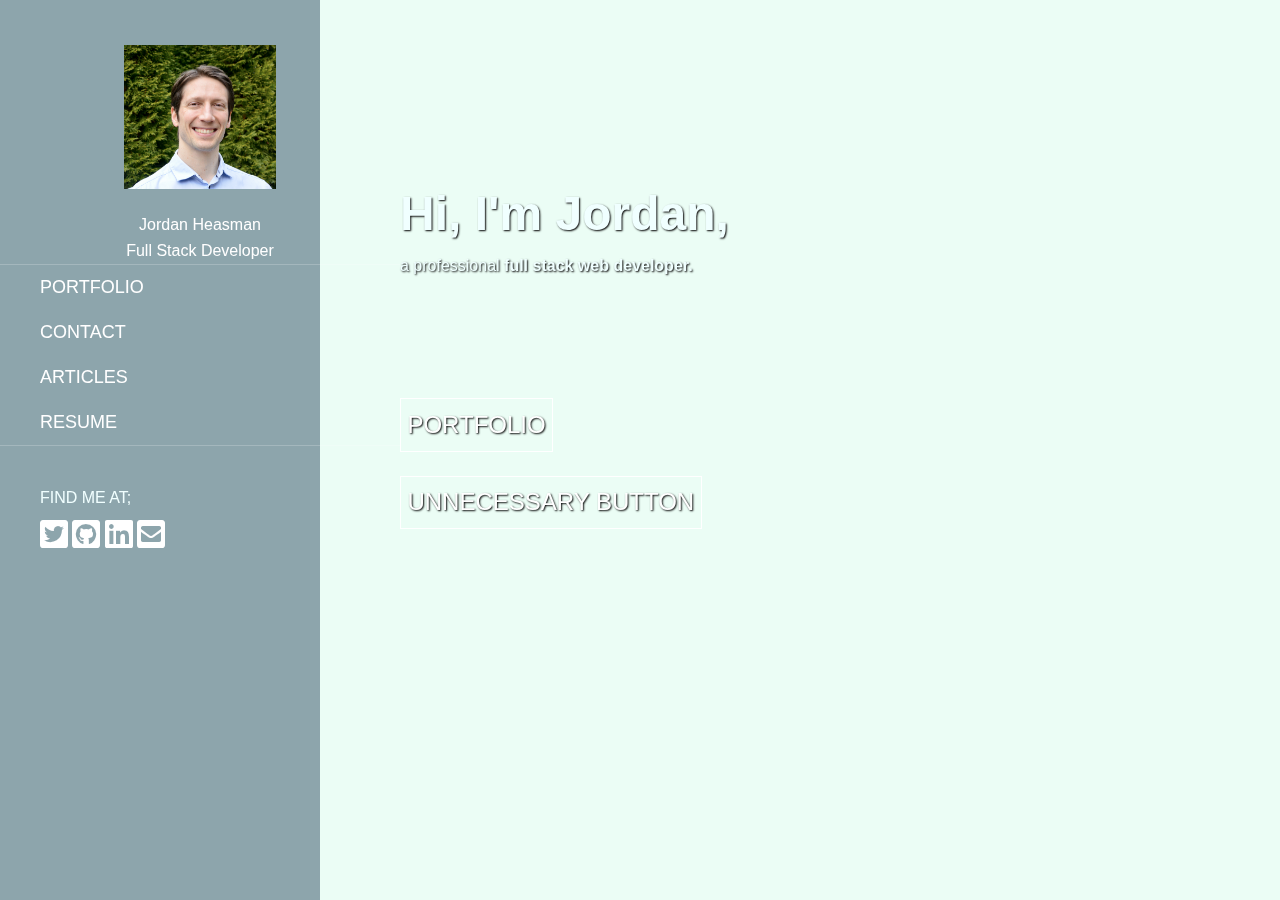
==== index.html @ 067d9db5 "added fixed navigation bar on sml screen landing page. now requires global transition animation." ====
<!doctype html>
<html lang="en">

<head>
  <!-- Required meta tags -->
  <meta charset="utf-8">
  <meta name="viewport" content="width=device-width, initial-scale=1, shrink-to-fit=no">
  <link rel="icon" type="image/x-icon" href="./resources/images/favicon.png">
  
  <!-- Below imports the font awesome icons -->
  <link href="https://cdnjs.cloudflare.com/ajax/libs/font-awesome/5.15.1/css/all.min.css" rel="stylesheet">

  <!-- reset CSS -->
  <link rel="stylesheet" href="./resources/reset.css" type="text/css">

  <!-- Bootstrap CSS -->
  <link rel="stylesheet" href="https://cdn.jsdelivr.net/npm/bootstrap@4.5.3/dist/css/bootstrap.min.css"
    integrity="sha384-TX8t27EcRE3e/ihU7zmQxVncDAy5uIKz4rEkgIXeMed4M0jlfIDPvg6uqKI2xXr2" crossorigin="anonymous">

  <!-- personal stylesheet -->
  <link rel="stylesheet" href="./resources/style.css">
  
  <title>JCON3DEV Portfolio</title>
</head>

<body class="parent-home">
  <div class="continer-lg wrapper">
    <!-- <div class="underlay">
      <img class="img-fluid" src="https://images.unsplash.com/photo-1545469044-68715f789051?ixlib=rb-1.2.1&ixid=eyJhcHBfaWQiOjEyMDd9&auto=format&fit=crop&w=1950&q=80" alt="Vancouver skyline">
    </div> -->
    <!-- <header>
      <h1>Portfolio of recent works</h1>
    </header> -->
    <aside class="site-sidebar">
      <div class="site-sidebar-inner h-card">
        <div class="person">
          <a href="index.html" >
            <div class="person-avatar person-photo">
              <img class="avatar rounded-circle" src="resources/images/headshot.png" alt="Jordan Heasman">
            </div>
            <div class="person-content">
              <h1>Jordan Heasman</h1>
              <h2>Full Stack Developer</h2>
            </div>
          </a>

        </div>
        
        <nav class="block main-navigation">
        
          <div class="main-navigation-extended">
            <div class="nav-extend-bar">
              <div class="social-icons">
                <span><a href="https://twitter.com/jordan_heasman?p=s"><i class="fab fa-twitter-square button-icon"
                      style="font-size:2rem;"></i></a></span>
                <span><a href="https://github.com/jcon3dev"><i class="fab fa-github-square button-icon"></i></a></span>
                <span><a href="https://www.linkedin.com/in/jordan-heasman-5b17911b2/"><i
                      class="fab fa-linkedin button-icon"></i></a></span>
                <span><a href="mailto:jconheasman@gmail.com"><i class="fas fa-envelope-square button-icon"></i></a></span>
                <span><i class="fas fa-atom button-icon"></i></span>
              </div>
              <a href="#" class="hamburger">
                <span><i class="fas fa-bars"></i></span>
              </a>
            </div>
        
            <div class="dropdown-nav">
              <ul>
                <li><a href="portfolio.html">Portfolio</a></li>
                <li><a href="contact.html">Contact</a></li>
                <li><a href="https://medium.com/@jconheasman" target="_blank">Articles</a></li>
                <li><a href="https://resume.creddle.io/resume/dv7575bvyb8" target="_blank">Resume</a></li>
              </ul>
            </div>
          </div> <!-- End of main-navigation-extended -->
        </nav>

        <div class="block block-social">
          <div class="block-title">Find me at;</div>
          <span><a href="https://twitter.com/jordan_heasman?p=s"><i class="fab fa-twitter-square button-icon" style="font-size:2rem;"></i></a></span>
          <span><a href="https://github.com/jcon3dev"><i class="fab fa-github-square button-icon"></i></a></span>
          <span><a href="https://www.linkedin.com/in/jordan-heasman-5b17911b2/"><i class="fab fa-linkedin button-icon"></i></a></span>
          <span><a href="mailto:jconheasman@gmail.com"><i class="fas fa-envelope-square button-icon"></i></a></span>          
        </div>

      </div>

    </aside>
    <div class="site-main">
      <div class="landing-main-inner">
        <div class="home-section">
          <div class="home-section-inner">
            <div class="home-heading">Hi, I'm Jordan,</div>
            <h2 class="home-subheading">a professional <strong>full stack web developer.</strong>  </h2>
            <div class="home-buttons">
              <a href="portfolio.html" class="button button-outline button-white">Portfolio</a>
              <br>
              <a href="" class="button button-outline button-white">Unnecessary button</a>
            </div>
          </div>
        </div>
      </div>
      
    </div>
  </div>

  <!-- jQuery and Bootstrap Bundle (includes Popper) -->
  <script src="https://code.jquery.com/jquery-3.5.1.slim.min.js"
    integrity="sha384-DfXdz2htPH0lsSSs5nCTpuj/zy4C+OGpamoFVy38MVBnE+IbbVYUew+OrCXaRkfj"
    crossorigin="anonymous"></script>
  <script src="https://cdn.jsdelivr.net/npm/bootstrap@4.5.3/dist/js/bootstrap.bundle.min.js"
    integrity="sha384-ho+j7jyWK8fNQe+A12Hb8AhRq26LrZ/JpcUGGOn+Y7RsweNrtN/tE3MoK7ZeZDyx"
    crossorigin="anonymous"></script>

</body>

</html>
---- resources/style.css ----
/*universal styles*/
body{
  /* need general colour */
  background-color: rgba(251, 251, 251, 0.897);
  font: 16px/1.6 Roboto,Helvetica,sans-serif;
  font-weight:300;
}

/* experimenting with colour */
a {
  text-decoration: none !important;
  color: #FFFFFF;
}

.wrapper::before {
  content: "";
  /* display: block; */
  width: 100%;
  height: 100%;
  /* experimenting here */
  background-color: #ADEFD1FF;
  /* below is orriginal choice */
  /* background-color: rgb(125, 228, 228); */
  position: absolute;
  top: 0%;
  left: 0%;
  /* opacity: 1;
  z-index: 0; */
  mix-blend-mode: color; /*difference; - another really cool effect*/
}
.wrapper > * {
  position: relative;
  z-index: 1;
  color: azure;
}
.wrapper {
  /* option to move background image fropm here to .site-sidebar */
  position: relative;
  background-image: url('https://images.unsplash.com/photo-1545469044-68715f789051?ixlib=rb-1.2.1&ixid=eyJhcHBfaWQiOjEyMDd9&auto=format&fit=crop&w=1950&q=80');
  background-size: cover;
  background-repeat: no-repeat;
  text-align: center;
  height: 100vh;
}

.home-heading{
  font-size: 3rem;
  font-weight: 600;
}

.home-subheading strong {
  font-weight: bold;
}

article {
  height: 100vh;
  /* background-image: url('https://images.unsplash.com/photo-1604644799578-2ff290e38029?ixid=MXwxMjA3fDB8MHxwaG90by1wYWdlfHx8fGVufDB8fHw%3D&ixlib=rb-1.2.1&auto=format&fit=crop&w=1950&q=80'); */
  background-color: rgb(216, 248, 248);
}

/*bootstrap styles */

/* Navbar styles */
.site-main::before{
  position: fixed;
  top:0;
  left:0;
  display: block;
  content:"";
  /* background-image: ; */
  background:url('resources/images/vancouverReflection.jpg') top center cover;
  width:25%;
}

.site-main {
  margin-left: 25%;
}

.site-main-inner{  
  /* padding: 40px 45px;
  text-align: left;
  margin: 0;
  background-color: crimson; */
  /* position: absolute;
  width: 100%; */
  /* playing */
  position: fixed;
  top: 0;
  bottom: 0;
  right: 0;
  z-index: 1;
  background-color: rgba(251, 251, 251, 0.897);
  /* opacity: 1; */
  width: 75%;
}
.landing-main-inner {
  position: fixed;
  top: 0;
  bottom: 0;
  right: 0;
  z-index: 1;
  /* beleive below not needed; */
  /* opacity: 0.5; */
  width: 75%;
}

.home-buttons {
  margin-top: 6rem;
}

.home-section .home-buttons .button-outline {
  display: inline-block;
  margin-top: 1.5rem;
  padding: .4rem .4rem;
  border: 1px solid white;
  font-size: 1.5rem;
  text-transform: uppercase;
}

.site-sidebar > * {
  /* option to place background image here instead of wrapper */
  position: fixed;
  top: 0;
  bottom: 0;
  left: 0;
  z-index: 10;
  width: 25%;
}

.site-sidebar::before {
  content: " ";
  position: fixed;
  top: 0;
  bottom: 0;
  left: 0;
  width:25%;
  opacity: 0.4;
  background-color: #00203FFF;
}

.site-sidebar-inner {
  padding: 45px 40px;
  height: 100%;
  z-index: 2;
  opacity: 1;
}

/* .site-sidebar-inner::before {
  opacity: 1;
  background-color: black;
} */

/* contact page specific stylings: */

.main-contact {
  text-align: left;
  width: 100%;
  padding: 4rem 5rem;
  color: black;
  /* same as .portfolio-section */
  /* background-color: #f4f4f4; */
}
li p{
  display: inline-block;
}
.spacer{
  width: 180px;
}
.contact-details {
  margin-top:1.5rem;
  width: 80%;
}
.contact-details a {
  /* colour can be changed */
  color: rgb(46, 46, 189);
}
li .button-icon {
  font-size: 1.5rem;
}

.home-section {
  margin-top: 7rem;
  padding: 4rem 5rem;
}
.avatar {
  max-width: 152px;
  padding-bottom: 1rem;
}

.main-navigation, .block-title {  
  text-align: left;
  text-transform: uppercase;
  line-height: 2.5em;
}
.block-title {
  padding-top: 2rem;
}

.home-section-inner {
  text-align: left;
  text-shadow: 1px 1px 2px black;
}

.block-social {
  text-align: left;
}

/* poss name change for hamburger */
.button-icon, .hamburger i {
  font-size: 2rem;
}
.page-title{
  color: red;
  line-height: 2rem;
  margin-bottom: 1rem;
}

.tab {
  display: inline-block;
  margin-left: 120px;
}

/* portfolio page styles */

/* .portfolio-section {
  max-width: 1400px;
  height: 100%;
  padding: 4rem 5rem;
  line-height: 1.5;
  color: black; */
  /* Amend below. Temporary sizing; */
  /* font-size: 20px; */
  /* below blocks out the background image dont want to keep. */
  /* same as .main-contact section */
  /* background-color: #f4f4f4; */

  /* Troubleshootijng sml screeen responsiveness */
  /* overflow: scroll; */
/* } */

.portfolio-buttons a, .timeline a {
  /* temporary adjust later */
  color: rgb(131, 144, 144);
}

.timeline {
  margin-left: -80px;
  margin-top:1rem;
}

.timeline>ul, .timeline>ul>li {
  margin: 0;
  padding: 0;
  /* double check this; */
  list-style: none;
}

.timeline_element {
  position: relative;
  overflow: hidden;
}

.timeline_element-content {
  border-top: 1px solid black;
  padding: 2rem 0;
  margin-left: 180px;
  margin-right: 0.5rem;
  overflow: hidden;
}

.timeline_element-date {
  position: absolute;
  top: 0;
  left: 0;
  bottom: 0;
  /* should this be fixed or relative? eg 10rem */
  width: 160px;
  /* below was for positioning troubleshooting */
  /* background-color: cadetblue; */
  padding: 2rem 1rem;
  text-align: right;
  font-style: italic;
  line-height: 2rem;
  border-right: 1px solid rgb(5, 5, 5);
}

.portfolio-timeline .project-text {
    width: 50%;
    float: left;
}

.portfolio-timeline .project-image {
  padding-left: 2rem;
  width: 50%;
  float: left;
  text-align: center;
  max-width: 350px;
}

.portfolio-timeline .project-image img, .portfolio-timeline .project-image video {
  width: 100%;
  max-height: 500px;
}

.page-title h2, .technologies-title {
  margin-top:.5rem;
}

/* footer styles */

/* Extra small devices (portrait phones, less than 576px)*/
/* No media query for `xs` since this is the default in Bootstrap*/

/* Small devices (landscape phones, 576px and up)*/
@media (min-width: 576px) { ... }

/* Medium devices (tablets, 768px and up)*/
@media only screen and (min-width: 768px) { ... }
  
/* Large devices (desktops, 949px and below)*/
@media only screen and (max-width: 950px) { 
  /* testing */
  .wrapper {
    display: hidden;
    height: auto;
  }
  .sml-screen-portfolio-section{
    padding: 1.5rem 1.5rem;
    margin: 0 auto;
  }

  /* testing */
  .site-sidebar > * {
    position: relative;
  }

  /* home page only styles; */
  .h-card {
    height: 100vh;
  }

  .parent-home .person {
    display: none;
  }
  .landing-main-inner {
    width: 100%;
  }
  .parent-home .main-navigation {
    position: absolute;
    margin: 0 0;
    padding: 0.5rem 2rem;
    top: 0;
    left: 0;
    right: 0;
    /* testing Change this colour; */
    background-color: black;
  }
  /* end of home specific styles */

  .site-sidebar::before {
    position: absolute;
    top: 0;
    left: 0;
    bottom: 0;
    /* testing */
    content: none;
  }
  .site-sidebar {
    display: block;
    top: auto;
    bottom: auto;
    left:auto;
    right:auto;
    position: relative;
    width: auto;
    opacity: 1;    
  }
  .site-sidebar-inner {
    padding: 0 40px;
    padding-top: 2rem; /*approx 30px*/
    /* testing */
    width: 100%;
  }
  .site-main {
    margin:0;
  }
  .contact-site-main-inner{
    position: relative;
    padding: 2rem 1.5rem;
    margin: 0 auto;
    width: 100%;
  }

  .portfolio-site-main-inner {
    position: relative;
    width: 100%;
    background-color: rgba(251, 251, 251, 0.897);
  }

  .portfolio-timeline .project-text {
    width: auto;
    float: none;
  }

  /* THis one; */
  .main-navigation {
    padding-top: 1rem;
    text-align: right;
    display: block;
    /* border-top: 1px solid white; */
    /* border-bottom: 1px solid azure; */
    border: 1px solid rgba(255,255,255,.2);
    border-width: 1px 0;
    font-size: 14px;
    /* text-transform: uppercase; */
    line-height: 50px;

    /* THIS MARGIN CAUSES WHITESPACE if .site-sidebar-inner padding top is removed. */
    margin: 1.5rem -1rem;
  } 

  .main-navigation .nav-extend-bar .social-icons {    
    float: left;
  }

  /* probable name change below */
  .hamburger {
    width: 50%;
  }
  .block-social {
    display: none;
  }
  .main-contact {
    padding: 0;
  }
  .person, .contact-details{
    width: 100%;
    /* display: none; */
  }
  .spacer{
    width: 120px;
  }
  .main-navigation .nav-extend-bar a {
    display: inline-block;
  }
}

/* Extra large devices (large desktops, 950px and up)*/
@media only screen and (min-width: 950px) {
  .nav-extend-bar {
    display: none;
  }
  .main-navigation, .nav-extend-bar {
    font-size: 18px;
    border: 1px solid rgba(255,255,255,.2);
    border-width: 1px 0;
    padding: 0 40px;
    /* display: none; */
    border-width: 1px 0;
    margin: 0 -40px;
  }
  /* below is unnecissary as it will not display above 950px screen */
  /* .social-icons, .hamburger{
    width: 50%;
    float: left;
  }
  .hamburger{
    align-items: ;
  } */

  .portfolio-section {
  max-width: 1400px;
  height: 100%;
  padding: 3.5rem 4rem;
  line-height: 1.5;
  color: black;
  /* Amend below. Temporary sizing; */
  font-size: 20px;
  /* below blocks out the background image dont want to keep. */
  /* same as .main-contact section */
  /* background-color: #f4f4f4; */

  /* Troubleshootijng sml screeen responsiveness */
  /* overflow: scroll; */
}
}
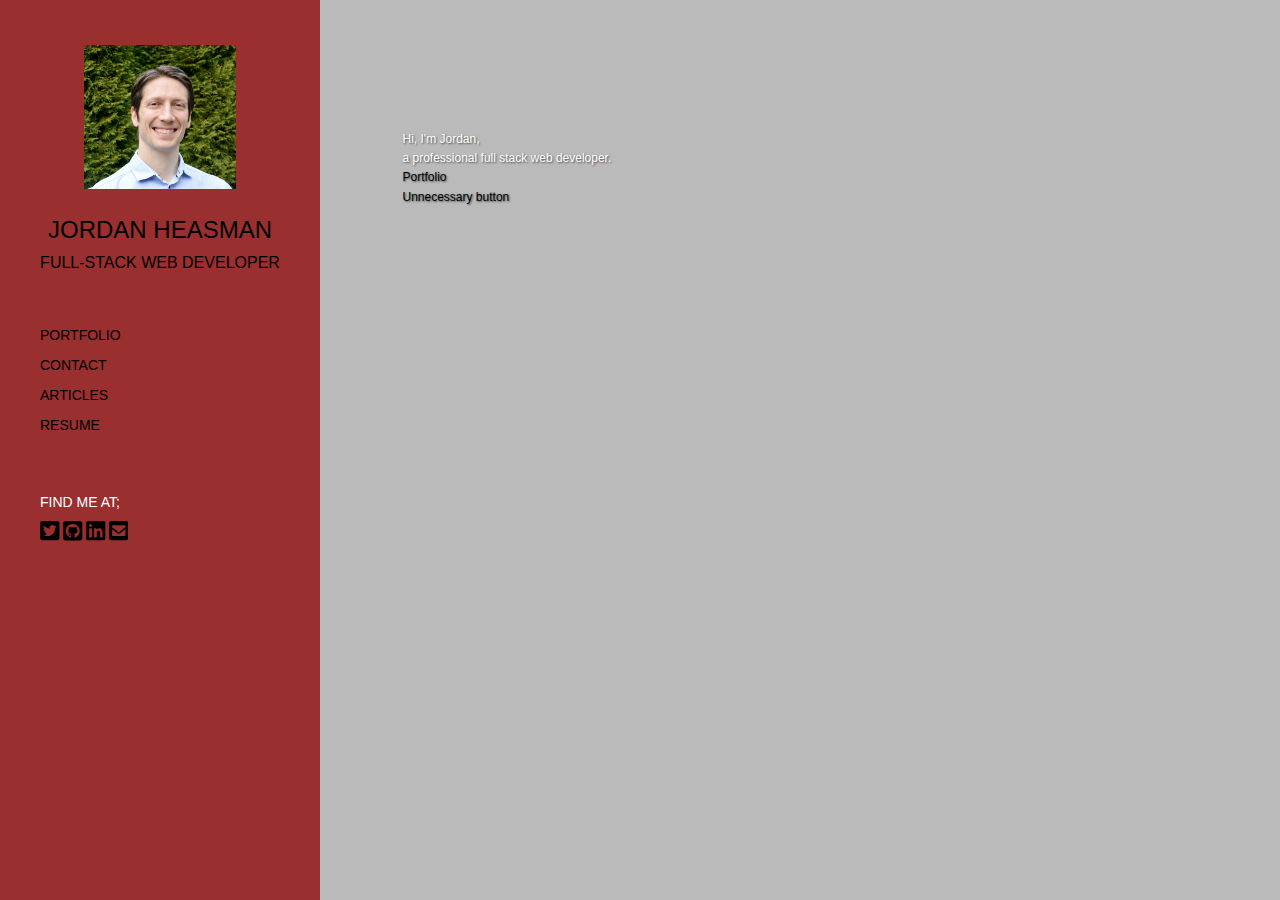
==== commit 000c457c: "updated stylings. corrected favicon sizes" ====
--- a/index.html
+++ b/index.html
@@ -39,8 +39,8 @@
               <img class="avatar rounded-circle" src="resources/images/headshot.png" alt="Jordan Heasman">
             </div>
             <div class="person-content">
-              <h1>Jordan Heasman</h1>
-              <h2>Full Stack Developer</h2>
+              <h1 class="person-title">Jordan Heasman</h1>
+              <h2 class="person-subtitle">Full-Stack Web Developer</h2>
             </div>
           </a>
 
@@ -51,8 +51,7 @@
           <div class="main-navigation-extended">
             <div class="nav-extend-bar">
               <div class="social-icons">
-                <span><a href="https://twitter.com/jordan_heasman?p=s"><i class="fab fa-twitter-square button-icon"
-                      style="font-size:2rem;"></i></a></span>
+                <span><a href="https://twitter.com/jordan_heasman?p=s"><i class="fab fa-twitter-square button-icon"></i></a></span>
                 <span><a href="https://github.com/jcon3dev"><i class="fab fa-github-square button-icon"></i></a></span>
                 <span><a href="https://www.linkedin.com/in/jordan-heasman-5b17911b2/"><i
                       class="fab fa-linkedin button-icon"></i></a></span>
@@ -60,11 +59,11 @@
                 <span><i class="fas fa-atom button-icon"></i></span>
               </div>
               <a href="#" class="hamburger">
-                <span><i class="fas fa-bars"></i></span>
+                <span onclick="myFunction()"><i class="fas fa-bars"></i></span>
               </a>
             </div>
         
-            <div class="dropdown-nav">
+            <div id="test" class="dropdown-nav">
               <ul>
                 <li><a href="portfolio.html">Portfolio</a></li>
                 <li><a href="contact.html">Contact</a></li>
@@ -77,7 +76,7 @@
 
         <div class="block block-social">
           <div class="block-title">Find me at;</div>
-          <span><a href="https://twitter.com/jordan_heasman?p=s"><i class="fab fa-twitter-square button-icon" style="font-size:2rem;"></i></a></span>
+          <span><a href="https://twitter.com/jordan_heasman?p=s"><i class="fab fa-twitter-square button-icon"></i></a></span>
           <span><a href="https://github.com/jcon3dev"><i class="fab fa-github-square button-icon"></i></a></span>
           <span><a href="https://www.linkedin.com/in/jordan-heasman-5b17911b2/"><i class="fab fa-linkedin button-icon"></i></a></span>
           <span><a href="mailto:jconheasman@gmail.com"><i class="fas fa-envelope-square button-icon"></i></a></span>          
@@ -112,6 +111,8 @@
     integrity="sha384-ho+j7jyWK8fNQe+A12Hb8AhRq26LrZ/JpcUGGOn+Y7RsweNrtN/tE3MoK7ZeZDyx"
     crossorigin="anonymous"></script>
 
+  <script src="./resources/main.js"></script>
+
 </body>
 
 </html>--- a/resources/style.css
+++ b/resources/style.css
@@ -1,4 +1,4 @@
-/*universal styles*/
+/* Universal styles */
 body{
   /* need general colour */
   background-color: rgba(251, 251, 251, 0.897);
@@ -6,185 +6,84 @@
   font-weight:300;
 }
 
-/* experimenting with colour */
 a {
   text-decoration: none !important;
-  color: #FFFFFF;
-}
-
-.wrapper::before {
-  content: "";
-  /* display: block; */
-  width: 100%;
+  /* experimenting with colour */
+  /* color: #FFFFFF; */
+  color: black;
+}
+
+.site-sidebar {
+  top: 0;
+  bottom: 0;
+  left: 0;
+  position: fixed;
+  z-index: 2;
+  width: 25%;
+  font-size: 14px;
+  color: #fff;
+  text-align: left;
+  background-color: rgba(145,13,13,.8);
+}
+
+.site-sidebar .person {
+  text-align: center;
+}
+
+.site-sidebar .site-sidebar-inner {
+  /* padding: 45px 40px; */
+  position: relative;
   height: 100%;
-  /* experimenting here */
-  background-color: #ADEFD1FF;
-  /* below is orriginal choice */
-  /* background-color: rgb(125, 228, 228); */
-  position: absolute;
-  top: 0%;
-  left: 0%;
-  /* opacity: 1;
-  z-index: 0; */
-  mix-blend-mode: color; /*difference; - another really cool effect*/
-}
-.wrapper > * {
-  position: relative;
-  z-index: 1;
-  color: azure;
-}
-.wrapper {
-  /* option to move background image fropm here to .site-sidebar */
-  position: relative;
-  background-image: url('https://images.unsplash.com/photo-1545469044-68715f789051?ixlib=rb-1.2.1&ixid=eyJhcHBfaWQiOjEyMDd9&auto=format&fit=crop&w=1950&q=80');
-  background-size: cover;
-  background-repeat: no-repeat;
-  text-align: center;
-  height: 100vh;
-}
-
-.home-heading{
-  font-size: 3rem;
-  font-weight: 600;
-}
-
-.home-subheading strong {
-  font-weight: bold;
-}
-
-article {
-  height: 100vh;
-  /* background-image: url('https://images.unsplash.com/photo-1604644799578-2ff290e38029?ixid=MXwxMjA3fDB8MHxwaG90by1wYWdlfHx8fGVufDB8fHw%3D&ixlib=rb-1.2.1&auto=format&fit=crop&w=1950&q=80'); */
-  background-color: rgb(216, 248, 248);
-}
-
-/*bootstrap styles */
-
-/* Navbar styles */
-.site-main::before{
-  position: fixed;
-  top:0;
-  left:0;
-  display: block;
-  content:"";
-  /* background-image: ; */
-  background:url('resources/images/vancouverReflection.jpg') top center cover;
-  width:25%;
+  overflow-y: auto;
+  /* -webkit-overflow-scrolling: touch;
+  -ms-overflow-style: -ms-autohiding-scrollbar; */
 }
 
 .site-main {
   margin-left: 25%;
 }
-
-.site-main-inner{  
-  /* padding: 40px 45px;
-  text-align: left;
-  margin: 0;
-  background-color: crimson; */
-  /* position: absolute;
-  width: 100%; */
-  /* playing */
-  position: fixed;
-  top: 0;
-  bottom: 0;
-  right: 0;
-  z-index: 1;
-  background-color: rgba(251, 251, 251, 0.897);
-  /* opacity: 1; */
-  width: 75%;
-}
-.landing-main-inner {
-  position: fixed;
-  top: 0;
-  bottom: 0;
-  right: 0;
-  z-index: 1;
-  /* beleive below not needed; */
-  /* opacity: 0.5; */
-  width: 75%;
-}
-
-.home-buttons {
-  margin-top: 6rem;
-}
-
-.home-section .home-buttons .button-outline {
-  display: inline-block;
-  margin-top: 1.5rem;
-  padding: .4rem .4rem;
-  border: 1px solid white;
-  font-size: 1.5rem;
-  text-transform: uppercase;
-}
-
-.site-sidebar > * {
-  /* option to place background image here instead of wrapper */
+.site-main::before {
+    position: fixed;
+    top: 0;
+    bottom: 0;
+    left: 0;
+    right: auto;
+    content: " ";
+    display: block;
+    width: 25%;
+    background: url('https://images.unsplash.com/photo-1604644799578-2ff290e38029?ixid=MXwxMjA3fDB8MHxwaG90by1wYWdlfHx8fGVufDB8fHw%3D&ixlib=rb-1.2.1&auto=format&fit=crop&w=1950&q=80') top center no-repeat #bababa;
+    background-size: cover;
+}
+
+.home-section {
   position: fixed;
   top: 0;
   bottom: 0;
   left: 0;
-  z-index: 10;
-  width: 25%;
-}
-
-.site-sidebar::before {
-  content: " ";
-  position: fixed;
-  top: 0;
-  bottom: 0;
-  left: 0;
-  width:25%;
-  opacity: 0.4;
-  background-color: #00203FFF;
-}
-
-.site-sidebar-inner {
-  padding: 45px 40px;
-  height: 100%;
-  z-index: 2;
-  opacity: 1;
-}
-
-/* .site-sidebar-inner::before {
-  opacity: 1;
-  background-color: black;
-} */
-
-/* contact page specific stylings: */
-
-.main-contact {
-  text-align: left;
-  width: 100%;
-  padding: 4rem 5rem;
-  color: black;
-  /* same as .portfolio-section */
-  /* background-color: #f4f4f4; */
-}
-li p{
-  display: inline-block;
-}
-.spacer{
-  width: 180px;
-}
-.contact-details {
-  margin-top:1.5rem;
-  width: 80%;
-}
-.contact-details a {
-  /* colour can be changed */
-  color: rgb(46, 46, 189);
-}
-li .button-icon {
-  font-size: 1.5rem;
-}
-
-.home-section {
-  margin-top: 7rem;
-  padding: 4rem 5rem;
-}
+  right: 0;
+  z-index: 1;
+  background: url('https://images.unsplash.com/photo-1545469044-68715f789051?ixlib=rb-1.2.1&ixid=eyJhcHBfaWQiOjEyMDd9&auto=format&fit=crop&w=1950&q=80') top center no-repeat #bababa;
+  background-size: cover;
+  color: #fff;
+  padding-left: 110px;
+  padding-top: 130px;
+  text-shadow: 1px 1px 2px rgba(0,0,0,.6);
+  font-size: 12px;
+}
+
+.home-section .home-section-inner {
+  max-width: 840px;
+  margin-left: 25%;
+}
+
 .avatar {
   max-width: 152px;
   padding-bottom: 1rem;
+}
+
+.portfolio-timeline .project-image img, .portfolio-timeline .project-image video {
+  width: 100%;
+  max-height: 500px;
 }
 
 .main-navigation, .block-title {  
@@ -192,217 +91,87 @@
   text-transform: uppercase;
   line-height: 2.5em;
 }
-.block-title {
-  padding-top: 2rem;
-}
-
-.home-section-inner {
-  text-align: left;
-  text-shadow: 1px 1px 2px black;
-}
-
-.block-social {
-  text-align: left;
-}
-
-/* poss name change for hamburger */
-.button-icon, .hamburger i {
-  font-size: 2rem;
-}
-.page-title{
-  color: red;
-  line-height: 2rem;
-  margin-bottom: 1rem;
-}
-
-.tab {
-  display: inline-block;
-  margin-left: 120px;
-}
-
-/* portfolio page styles */
-
-/* .portfolio-section {
-  max-width: 1400px;
-  height: 100%;
-  padding: 4rem 5rem;
-  line-height: 1.5;
-  color: black; */
-  /* Amend below. Temporary sizing; */
-  /* font-size: 20px; */
-  /* below blocks out the background image dont want to keep. */
-  /* same as .main-contact section */
-  /* background-color: #f4f4f4; */
-
-  /* Troubleshootijng sml screeen responsiveness */
-  /* overflow: scroll; */
-/* } */
-
-.portfolio-buttons a, .timeline a {
-  /* temporary adjust later */
-  color: rgb(131, 144, 144);
-}
-
-.timeline {
-  margin-left: -80px;
-  margin-top:1rem;
-}
-
-.timeline>ul, .timeline>ul>li {
-  margin: 0;
-  padding: 0;
-  /* double check this; */
-  list-style: none;
-}
-
-.timeline_element {
+.main-navigation {
+  /* =========== confirm this horz margin========================= */
+  margin: 45px 0px;
+  line-height: 30px;
   position: relative;
-  overflow: hidden;
-}
-
-.timeline_element-content {
-  border-top: 1px solid black;
-  padding: 2rem 0;
-  margin-left: 180px;
-  margin-right: 0.5rem;
-  overflow: hidden;
-}
-
-.timeline_element-date {
-  position: absolute;
-  top: 0;
-  left: 0;
-  bottom: 0;
-  /* should this be fixed or relative? eg 10rem */
-  width: 160px;
-  /* below was for positioning troubleshooting */
-  /* background-color: cadetblue; */
-  padding: 2rem 1rem;
-  text-align: right;
-  font-style: italic;
-  line-height: 2rem;
-  border-right: 1px solid rgb(5, 5, 5);
-}
-
-.portfolio-timeline .project-text {
-    width: 50%;
-    float: left;
-}
-
-.portfolio-timeline .project-image {
-  padding-left: 2rem;
-  width: 50%;
-  float: left;
-  text-align: center;
-  max-width: 350px;
-}
-
-.portfolio-timeline .project-image img, .portfolio-timeline .project-image video {
-  width: 100%;
-  max-height: 500px;
-}
-
-.page-title h2, .technologies-title {
-  margin-top:.5rem;
-}
-
-/* footer styles */
-
-/* Extra small devices (portrait phones, less than 576px)*/
-/* No media query for `xs` since this is the default in Bootstrap*/
-
-/* Small devices (landscape phones, 576px and up)*/
-@media (min-width: 576px) { ... }
-
-/* Medium devices (tablets, 768px and up)*/
-@media only screen and (min-width: 768px) { ... }
-  
+  font-size: 14px;
+}
+.person .person-content .person-title {
+  font-size: 1.5rem;
+  font-weight: 500;
+  text-transform: uppercase;
+}
+.person .person-content .person-subtitle {
+  font-size: 1rem;
+  font-weight: 300;
+  text-transform: uppercase;
+}
+
+.site-sidebar .block-social i {
+  font-size: 22px;
+}
+/* == End of universal == */
+
 /* Large devices (desktops, 949px and below)*/
-@media only screen and (max-width: 950px) { 
-  /* testing */
-  .wrapper {
-    display: hidden;
-    height: auto;
-  }
-  .sml-screen-portfolio-section{
-    padding: 1.5rem 1.5rem;
-    margin: 0 auto;
-  }
-
-  /* testing */
-  .site-sidebar > * {
-    position: relative;
-  }
-
-  /* home page only styles; */
-  .h-card {
-    height: 100vh;
-  }
-
-  .parent-home .person {
-    display: none;
-  }
-  .landing-main-inner {
-    width: 100%;
-  }
-  .parent-home .main-navigation {
-    position: absolute;
-    margin: 0 0;
-    padding: 0.5rem 2rem;
+@media only screen and (max-width: 949px){
+  .parent-home .site-main::before {
+    position: fixed;
     top: 0;
+    bottom: 0;
     left: 0;
     right: 0;
-    /* testing Change this colour; */
-    background-color: black;
-  }
-  /* end of home specific styles */
-
-  .site-sidebar::before {
-    position: absolute;
-    top: 0;
-    left: 0;
-    bottom: 0;
-    /* testing */
-    content: none;
+    display: block;
+    width: auto;
+    background-position: right top;
+  }
+  .parent-portfolio .site-main::before,
+  .parent-contact .site-main::before {
+    display: none;
+  }
+
+  .site-main {
+    margin-left: 0;
+  }
+
+  .site-main::before {
+    content: "";
+    display: block;
+    background-image: url('https://images.unsplash.com/photo-1604644799578-2ff290e38029?ixid=MXwxMjA3fDB8MHxwaG90by1wYWdlfHx8fGVufDB8fHw%3D&ixlib=rb-1.2.1&auto=format&fit=crop&w=1950&q=80') top center no-repeat;
+    background-size: cover;
+    color: black;
   }
   .site-sidebar {
-    display: block;
     top: auto;
     bottom: auto;
-    left:auto;
-    right:auto;
+    left: auto;
+    right: auto;
     position: relative;
     width: auto;
-    opacity: 1;    
-  }
-  .site-sidebar-inner {
-    padding: 0 40px;
-    padding-top: 2rem; /*approx 30px*/
-    /* testing */
-    width: 100%;
-  }
-  .site-main {
-    margin:0;
-  }
-  .contact-site-main-inner{
+    /* below keeps the bar flush to the top of screen when in mobile*/
+    /* padding-top: 40px; */
+    padding-bottom: 0;
+  }
+
+  /* below hides the person info on small screens across all pages */
+  .parent-contact .site-sidebar .person,
+  .parent-portfolio .site-sidebar .person,
+  .parent-home .site-sidebar .person {
+    display: none;
+  }
+
+  .home-section {
     position: relative;
-    padding: 2rem 1.5rem;
-    margin: 0 auto;
-    width: 100%;
-  }
-
-  .portfolio-site-main-inner {
-    position: relative;
-    width: 100%;
-    background-color: rgba(251, 251, 251, 0.897);
-  }
-
-  .portfolio-timeline .project-text {
-    width: auto;
-    float: none;
-  }
-
-  /* THis one; */
+    /* below hidess the desktop image on mobile devices */
+    background: 0 0;
+    font-size: 10px;
+    padding: 4rem 2rem;
+  }
+  .home-section .home-section-inner{
+    margin: 0;
+  }
+
   .main-navigation {
     padding-top: 1rem;
     text-align: right;
@@ -412,11 +181,11 @@
     border: 1px solid rgba(255,255,255,.2);
     border-width: 1px 0;
     font-size: 14px;
-    /* text-transform: uppercase; */
+    text-transform: uppercase;
     line-height: 50px;
 
     /* THIS MARGIN CAUSES WHITESPACE if .site-sidebar-inner padding top is removed. */
-    margin: 1.5rem -1rem;
+    margin: 0 1rem;
   } 
 
   .main-navigation .nav-extend-bar .social-icons {    
@@ -430,57 +199,23 @@
   .block-social {
     display: none;
   }
-  .main-contact {
-    padding: 0;
-  }
-  .person, .contact-details{
-    width: 100%;
-    /* display: none; */
-  }
-  .spacer{
-    width: 120px;
-  }
-  .main-navigation .nav-extend-bar a {
-    display: inline-block;
-  }
+
 }
 
 /* Extra large devices (large desktops, 950px and up)*/
-@media only screen and (min-width: 950px) {
-  .nav-extend-bar {
-    display: none;
-  }
-  .main-navigation, .nav-extend-bar {
-    font-size: 18px;
-    border: 1px solid rgba(255,255,255,.2);
-    border-width: 1px 0;
-    padding: 0 40px;
-    /* display: none; */
-    border-width: 1px 0;
-    margin: 0 -40px;
-  }
-  /* below is unnecissary as it will not display above 950px screen */
-  /* .social-icons, .hamburger{
-    width: 50%;
-    float: left;
-  }
-  .hamburger{
-    align-items: ;
-  } */
-
-  .portfolio-section {
-  max-width: 1400px;
-  height: 100%;
-  padding: 3.5rem 4rem;
-  line-height: 1.5;
-  color: black;
-  /* Amend below. Temporary sizing; */
-  font-size: 20px;
-  /* below blocks out the background image dont want to keep. */
-  /* same as .main-contact section */
-  /* background-color: #f4f4f4; */
-
-  /* Troubleshootijng sml screeen responsiveness */
-  /* overflow: scroll; */
-}
+@media only screen and (min-width: 950px){
+  .home-section {
+    background: url('https://images.unsplash.com/photo-1545469044-68715f789051?ixlib=rb-1.2.1&ixid=eyJhcHBfaWQiOjEyMDd9&auto=format&fit=crop&w=1950&q=80' ) top center no-repeat #bababa;
+  }
+  .site-sidebar .site-sidebar-inner {
+  padding: 45px 40px;
+  }
+
+
+  /* below hides the navigation extendabl;;e bar on larger screens */
+  .parent-contact .nav-extend-bar,
+  .parent-portfolio .nav-extend-bar,
+  .parent-home .nav-extend-bar {
+    display: none;
+  }
 }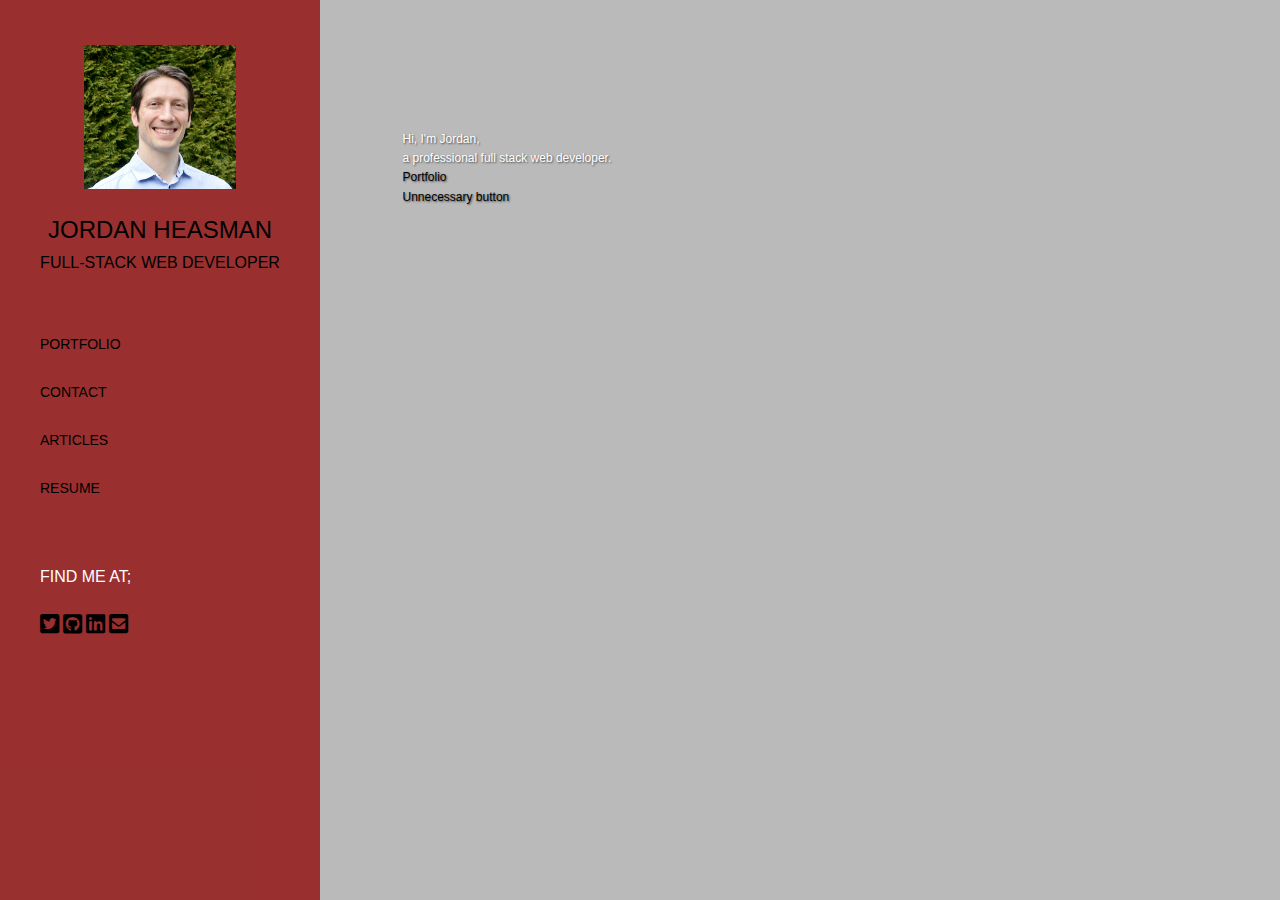
==== commit 7ebe4ef0: "unnecessary div removed on all pages. CSS for transition enables. Still requires event handler." ====
--- a/index.html
+++ b/index.html
@@ -48,7 +48,7 @@
         
         <nav class="block main-navigation">
         
-          <div class="main-navigation-extended">
+          <!-- <div class="main-navigation-extended"> -->
             <div class="nav-extend-bar">
               <div class="social-icons">
                 <span><a href="https://twitter.com/jordan_heasman?p=s"><i class="fab fa-twitter-square button-icon"></i></a></span>
@@ -71,7 +71,6 @@
                 <li><a href="https://resume.creddle.io/resume/dv7575bvyb8" target="_blank">Resume</a></li>
               </ul>
             </div>
-          </div> <!-- End of main-navigation-extended -->
         </nav>
 
         <div class="block block-social">
--- a/resources/style.css
+++ b/resources/style.css
@@ -90,13 +90,16 @@
   text-align: left;
   text-transform: uppercase;
   line-height: 2.5em;
+
+  margin-bottom: 1rem;
+  font-size: 1rem;
 }
 .main-navigation {
   /* =========== confirm this horz margin========================= */
   margin: 45px 0px;
-  line-height: 30px;
+  font-size: 14px;
+  line-height: 3rem;
   position: relative;
-  font-size: 14px;
 }
 .person .person-content .person-title {
   font-size: 1.5rem;
@@ -109,12 +112,44 @@
   text-transform: uppercase;
 }
 
+.site-sidebar .nav-extend-bar i,
 .site-sidebar .block-social i {
   font-size: 22px;
 }
+
+/* contact page styles */
+.main-contact {
+  /* max-width: 850px; */
+  padding: 50px;
+  background-color: #fff;
+  color: #333;
+}
+.main-contact-wrapper .page-title {
+  margin-bottom: 1rem;
+  color: #555;
+}
+/* .contact-details {
+  margin-top:1.5rem;
+  width: 80%;
+} */
+li p{
+  display: inline-block;
+}
+.spacer{
+  width: 180px;
+}
+.contact-details {
+  margin-top:1.5rem;
+  width: 80%;
+}
+.contact-details a {
+  /* =======colour should be changed to match site sidebar ==================*/
+  color: rgb(46, 46, 189);
+}
+
 /* == End of universal == */
 
-/* Large devices (desktops, 949px and below)*/
+/* Mobile and Tablet devices (desktops, 949px and below)*/
 @media only screen and (max-width: 949px){
   .parent-home .site-main::before {
     position: fixed;
@@ -182,7 +217,7 @@
     border-width: 1px 0;
     font-size: 14px;
     text-transform: uppercase;
-    line-height: 50px;
+    line-height: 3.5rem;
 
     /* THIS MARGIN CAUSES WHITESPACE if .site-sidebar-inner padding top is removed. */
     margin: 0 1rem;
@@ -199,7 +234,30 @@
   .block-social {
     display: none;
   }
-
+  /* below controls the trasitions animation; */
+  .main-navigation.extended .dropdown-nav {
+    /* CHANGE HEIGHT IF EXTRA PAGES ADDED TO NAVIGATION */
+    height: 240px;
+  }
+  .main-navigation .dropdown-nav {
+    height: 0;
+    -webkit-transition: height .5s;
+    transition: height .5s;
+  }
+  /* contact page specific styles */
+  .spacer {
+    width: 6rem;
+  }
+  .main-contact{
+    padding: 2rem 1.5rem;
+  }
+  /* None home page stylings for small screen */
+  .parent-contact .site-sidebar .person,
+  .parent-portfolio .site-sidebar .person {
+    display: block;
+    padding-top: 32px;
+    padding-bottom: 14px;
+  }
 }
 
 /* Extra large devices (large desktops, 950px and up)*/
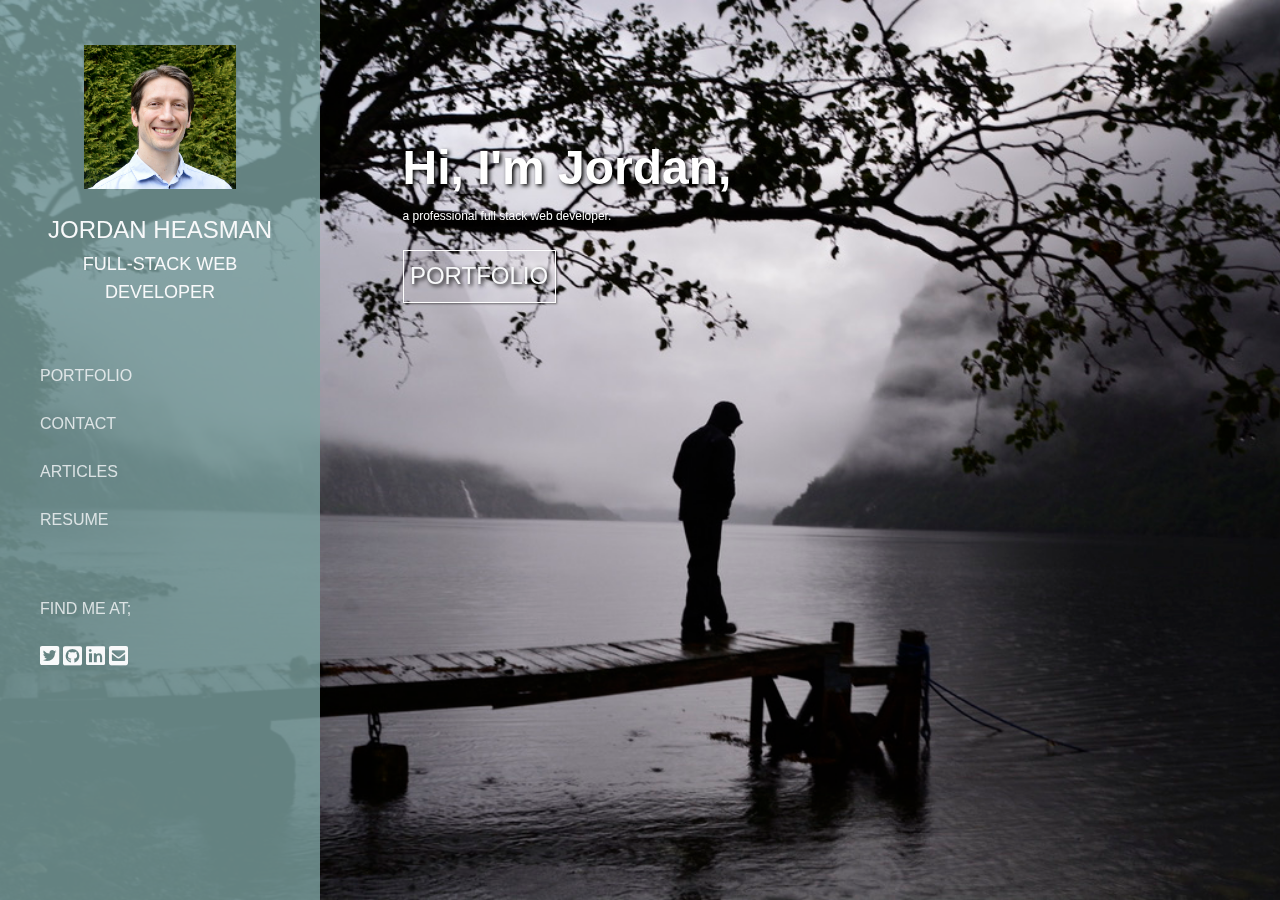
==== commit 23ea5796: "removed unnecissary favicon and button. corrected scrolling on site sidebar." ====
--- a/index.html
+++ b/index.html
@@ -46,7 +46,7 @@
 
         </div>
         
-        <nav class="block main-navigation">
+        <nav id="toggle" class="block main-navigation">
         
           <!-- <div class="main-navigation-extended"> -->
             <div class="nav-extend-bar">
@@ -56,7 +56,7 @@
                 <span><a href="https://www.linkedin.com/in/jordan-heasman-5b17911b2/"><i
                       class="fab fa-linkedin button-icon"></i></a></span>
                 <span><a href="mailto:jconheasman@gmail.com"><i class="fas fa-envelope-square button-icon"></i></a></span>
-                <span><i class="fas fa-atom button-icon"></i></span>
+                
               </div>
               <a href="#" class="hamburger">
                 <span onclick="myFunction()"><i class="fas fa-bars"></i></span>
@@ -91,9 +91,7 @@
             <div class="home-heading">Hi, I'm Jordan,</div>
             <h2 class="home-subheading">a professional <strong>full stack web developer.</strong>  </h2>
             <div class="home-buttons">
-              <a href="portfolio.html" class="button button-outline button-white">Portfolio</a>
-              <br>
-              <a href="" class="button button-outline button-white">Unnecessary button</a>
+              <a href="portfolio.html" class="button button-outline button-white">Portfolio</a>              
             </div>
           </div>
         </div>
--- a/resources/style.css
+++ b/resources/style.css
@@ -5,12 +5,23 @@
   font: 16px/1.6 Roboto,Helvetica,sans-serif;
   font-weight:300;
 }
-
+/* color pallette used;
+Mist; rgb(125, 163, 161, 0.8)
+Reflection; rgb(52, 103, 92, 0.8)
+Blue Pine: rgb(50, 72, 81, 0.8);
+*/
 a {
   text-decoration: none !important;
   /* experimenting with colour */
-  /* color: #FFFFFF; */
-  color: black;
+  color: #FFFFFF;
+  color: #f8f9fa;
+  /* color: black; */
+  /* below is blue pine goes with Mist */
+  /* color: rgb(50, 72, 81, 0.8); */
+}
+.waterfall{
+  /* below is Blue Pine */
+  color:rgb(50, 72, 81, 0.8);
 }
 
 .site-sidebar {
@@ -21,38 +32,54 @@
   z-index: 2;
   width: 25%;
   font-size: 14px;
-  color: #fff;
+  /* below is blue pine goes with Mist */
+  /* color: rgb(50, 72, 81, 0.8); */
+  /* The colour is #f8f9fa muted to make my name stand out */
+  color: rgb(248, 249, 250, 0.8);
   text-align: left;
-  background-color: rgba(145,13,13,.8);
+  /* below is main colour schema link to; .tech-tags a*/
+  /* background-color: rgba(145,13,13,.8); */
+  /* below is waterfall */
+  background-color: rgba(104, 130, 158, 0.8);
+  /* below is  Thunder cloud */
+  /* background-color: rgb(80, 81, 96, 0.8); */
+  /* below is Wave */
+  /* background-color: rgb(102, 165, 173, 0.8); */
+  /* below is Forest green*/
+  background-color: rgb(46, 70, 0, 0.8);
+  /* below is canary yellow  Like*/
+  background-color: rgb(230, 215, 42, 0.8);
+  /* below is Mist */
+  background-color: rgb(125, 163, 161, 0.8);
 }
 
 .site-sidebar .person {
   text-align: center;
+  color: inherit;
 }
 
 .site-sidebar .site-sidebar-inner {
   /* padding: 45px 40px; */
   position: relative;
   height: 100%;
-  overflow-y: auto;
-  /* -webkit-overflow-scrolling: touch;
-  -ms-overflow-style: -ms-autohiding-scrollbar; */
+  overflow-y: hidden;
 }
 
 .site-main {
   margin-left: 25%;
 }
 .site-main::before {
-    position: fixed;
-    top: 0;
-    bottom: 0;
-    left: 0;
-    right: auto;
-    content: " ";
-    display: block;
-    width: 25%;
-    background: url('https://images.unsplash.com/photo-1604644799578-2ff290e38029?ixid=MXwxMjA3fDB8MHxwaG90by1wYWdlfHx8fGVufDB8fHw%3D&ixlib=rb-1.2.1&auto=format&fit=crop&w=1950&q=80') top center no-repeat #bababa;
-    background-size: cover;
+  position: fixed;
+  top: 0;
+  bottom: 0;
+  left: 0;
+  right: auto;
+  content: " ";
+  display: block;
+  width: 25%;
+  /* below is the artiscic black and white image */
+  background: url('https://images.unsplash.com/photo-1604644799578-2ff290e38029?ixid=MXwxMjA3fDB8MHxwaG90by1wYWdlfHx8fGVufDB8fHw%3D&ixlib=rb-1.2.1&auto=format&fit=crop&w=1950&q=80') top center no-repeat #bababa;
+  background-size: cover;
 }
 
 .home-section {
@@ -62,7 +89,9 @@
   left: 0;
   right: 0;
   z-index: 1;
-  background: url('https://images.unsplash.com/photo-1545469044-68715f789051?ixlib=rb-1.2.1&ixid=eyJhcHBfaWQiOjEyMDd9&auto=format&fit=crop&w=1950&q=80') top center no-repeat #bababa;
+  background-image: url("./images/NorwayDocWalk.jpeg");
+  /* below is reflection of vancouver image */
+  /* background: url('https://images.unsplash.com/photo-1545469044-68715f789051?ixlib=rb-1.2.1&ixid=eyJhcHBfaWQiOjEyMDd9&auto=format&fit=crop&w=1950&q=80') top center no-repeat #bababa; */
   background-size: cover;
   color: #fff;
   padding-left: 110px;
@@ -76,6 +105,23 @@
   margin-left: 25%;
 }
 
+.home-section .home-buttons .button-outline {
+  display: inline-block;
+  margin-top: 1.5rem;
+  padding: .4rem .4rem;
+  border: 1px solid white;
+  box-shadow: 1px 1px 2px rgba(0,0,0,.47);
+  font-size: 1.5rem;
+  font-weight: 300;
+  text-decoration: none;
+  text-transform: uppercase;
+}
+
+.home-heading{
+  font-size: 3rem;
+  font-weight: 600;
+}
+
 .avatar {
   max-width: 152px;
   padding-bottom: 1rem;
@@ -97,17 +143,22 @@
 .main-navigation {
   /* =========== confirm this horz margin========================= */
   margin: 45px 0px;
-  font-size: 14px;
+  font-size: 16px;
   line-height: 3rem;
   position: relative;
 }
+.main-navigation a {
+  /* The colour is muted to make my name stand out */
+  /* color: #f8f9fa; */
+  color: rgb(248, 249, 250, 0.8);
+}
 .person .person-content .person-title {
-  font-size: 1.5rem;
+  font-size: 24px;
   font-weight: 500;
   text-transform: uppercase;
 }
 .person .person-content .person-subtitle {
-  font-size: 1rem;
+  font-size: 18px;
   font-weight: 300;
   text-transform: uppercase;
 }
@@ -126,7 +177,9 @@
 }
 .main-contact-wrapper .page-title {
   margin-bottom: 1rem;
-  color: #555;
+  /* color: #555; */
+  /* below is Blue Pine */
+  color:rgb(50, 72, 81, 0.8);
 }
 /* .contact-details {
   margin-top:1.5rem;
@@ -143,11 +196,177 @@
   width: 80%;
 }
 .contact-details a {
-  /* =======colour should be changed to match site sidebar ==================*/
-  color: rgb(46, 46, 189);
+  /* below is Blue Pine */
+  color:rgb(50, 72, 81, 0.8);
+  /* below is reflection */
+  color: rgb(52, 103, 92, 0.8);
+}
+/*  === Portfolio styles lines 242 -304 === */
+
+/* currently scroll bar still visable */
+/* Hide scrollbar for Chrome, Safari and Opera */
+/* .parent-portfolio::-webkit-scrollbar {
+  display: none;
+} */
+
+/* Hide scrollbar for IE, Edge and Firefox */
+/* .parent-portfolio { */
+  /*-ms-overflow-style: none;*/  /* IE and Edge */
+  /*scrollbar-width: none;*/  /* Firefox */
+/* } */
+.page-title,
+.project-title {
+  font-weight: 400;
+  font-size: 30px;
+  line-height: 1;
+  margin-bottom: .3em;
+  /* below is Blue Pine */
+  color:rgb(50, 72, 81, 0.8);
+}
+
+.portfolio-buttons a, .timeline a {
+  /* temporary adjust later */
+  /* color: rgb(131, 144, 144); */
+  /* below is Blue Pine */
+  color:rgb(50, 72, 81, 0.8);
+}
+
+.timeline {
+  margin-left: -80px;
+  margin-top:1rem;
+}
+
+.timeline>ul, .timeline>ul>li {
+  margin: 0;
+  padding: 0;
+  /* double check this; */
+  list-style: none;
+}
+
+.timeline_element {
+  position: relative;
+  overflow: hidden;
+}
+
+.timeline_element-content {
+  /* below is Reflection */
+  border-top: 1px solid rgb(52, 103, 92, 0.6);
+  /* ## horizontal padding below must match .timeline_element-date ##*/
+  padding: 1.5rem 0;
+  margin-left: 180px;
+  margin-right: 0.5rem;
+  overflow: hidden;
+}
+
+.timeline_element-date {
+  position: absolute;
+  top: 0;
+  left: 0;
+  bottom: 0;
+  /* should this be fixed or relative? eg 10rem */
+  width: 160px;
+  /* horizontal padding below must match .timeline_element-content */
+  padding: 1.5rem 1rem;
+  text-align: right;
+  font-style: italic;
+  line-height: 2rem;
+  border-top: none;
+  border-right: 1px solid rgb(5, 5, 5);
+}
+
+/* below currently does not work ;*/
+/* .timeline.portfolio-timeline .timeline_element-content .current-project,
+.timeline.portfolio-timeline .timeline_element-date .current-project {
+  padding-top: 0;
+  border-top: none;
+} */
+
+.portfolio-timeline .project-text {
+    width: 50%;
+    float: left;
+}
+
+.portfolio-timeline .project-image {
+  padding-left: 2rem;
+  width: 50%;
+  float: left;
+  text-align: center;
+  /* styling question unsure if below is necessary */
+  /* max-width: 350px; */
+}
+
+.portfolio-timeline .project-image img, .portfolio-timeline .project-image video {
+  width: 100%;
+  max-height: 500px;
+  margin-top: 1.5rem;
+}
+
+.project-technologies {
+  margin-top: 2rem;
+}
+.tech-tags{
+  display:inline-block;
+} 
+.tech-tags.li {
+  display: inline-block;
+}
+
+.tech-tags a {
+  display: inline-block;
+  color: #FFF;
+  
+  /* background-color: rgba(145,13,13,.8); */
+  background-color: rgba(104, 130, 158, 0.8);
+  background-color: rgb(46, 70, 0, 0.8);
+  background-color: rgb(91, 200, 172, 0.8);
+  /* below is reflection goes with mist */
+  background-color: rgb(52, 103, 92),0.8;
+  /* below is blue pine goes with Mist */
+  /* background-color: rgb(50, 72, 81, 0.8); */
+  background-color: rgb(125, 163, 161, 0.8);
+  padding: 4px 10px;
+  font-size: 13px;
+  text-transform: uppercase;
+}
+
+.tech-tags >li {
+  margin: 10px;
+  padding: 0;
+  display: contents;
 }
 
 /* == End of universal == */
+
+/* Small devices (landscape phones, 576px and up)*/
+@media (max-width: 576px) { 
+  .timeline {
+    margin-left: 0;
+  }
+  .timeline_element-date {
+    padding-top: 0;
+    position: relative;
+    width: 100%;
+    border-right: none;
+    text-align: left;
+    padding: 10px 0 0;
+    /* below is Reflection */
+    border-top: 1px solid rgb(52, 103, 92, 0.6);
+    color: #999;
+  }
+  .timeline_element-content{
+    padding-top: 15px;
+    /* THIS NEEDS CORRECTING TO DISPLAY WELL */
+    margin-left: 0;
+    margin-right: 0;
+    border-top: none;
+  }
+ }
+
+ /* @media only screen and (min-width: 577px){
+   .timeline_element-content .current-project  {
+    padding-top: 0;
+  }
+ } */
 
 /* Mobile and Tablet devices (desktops, 949px and below)*/
 @media only screen and (max-width: 949px){
@@ -186,7 +405,7 @@
     width: auto;
     /* below keeps the bar flush to the top of screen when in mobile*/
     /* padding-top: 40px; */
-    padding-bottom: 0;
+    padding-bottom: 0;    
   }
 
   /* below hides the person info on small screens across all pages */
@@ -219,8 +438,8 @@
     text-transform: uppercase;
     line-height: 3.5rem;
 
-    /* THIS MARGIN CAUSES WHITESPACE if .site-sidebar-inner padding top is removed. */
-    margin: 0 1rem;
+    /* CONFIRM THIS MARGIN CAUSES */
+    margin: 0 1.5rem;
   } 
 
   .main-navigation .nav-extend-bar .social-icons {    
@@ -258,17 +477,36 @@
     padding-top: 32px;
     padding-bottom: 14px;
   }
+  /* portfolio specific */
+   .portfolio-site-main-inner {
+    position: relative;
+    width: 100%;
+    background-color: rgba(251, 251, 251, 0.897);
+  }
+
+  .portfolio-timeline .project-text {
+    width: auto;
+    float: none;
+  }
+
+  .portfolio-section-inner {
+    padding: 2rem 1.5rem;
+  }
+  .portfolio-timeline .project-image {
+    padding-left: 0;
+    width: 100%;
+  }
 }
 
 /* Extra large devices (large desktops, 950px and up)*/
 @media only screen and (min-width: 950px){
   .home-section {
-    background: url('https://images.unsplash.com/photo-1545469044-68715f789051?ixlib=rb-1.2.1&ixid=eyJhcHBfaWQiOjEyMDd9&auto=format&fit=crop&w=1950&q=80' ) top center no-repeat #bababa;
+    /* below is to improve readability when using Norway Picture */
+    text-shadow: 2px 2px 4px #000000;
   }
   .site-sidebar .site-sidebar-inner {
   padding: 45px 40px;
   }
-
 
   /* below hides the navigation extendabl;;e bar on larger screens */
   .parent-contact .nav-extend-bar,
@@ -276,4 +514,13 @@
   .parent-home .nav-extend-bar {
     display: none;
   }
+  .portfolio-section {
+  max-width: 1400px;
+  height: 100%;
+  padding: 3.5rem 4rem;
+  line-height: 1.5;
+  color: black;
+  /* Amend below. Temporary sizing; */
+  font-size: 20px;
+  }
 }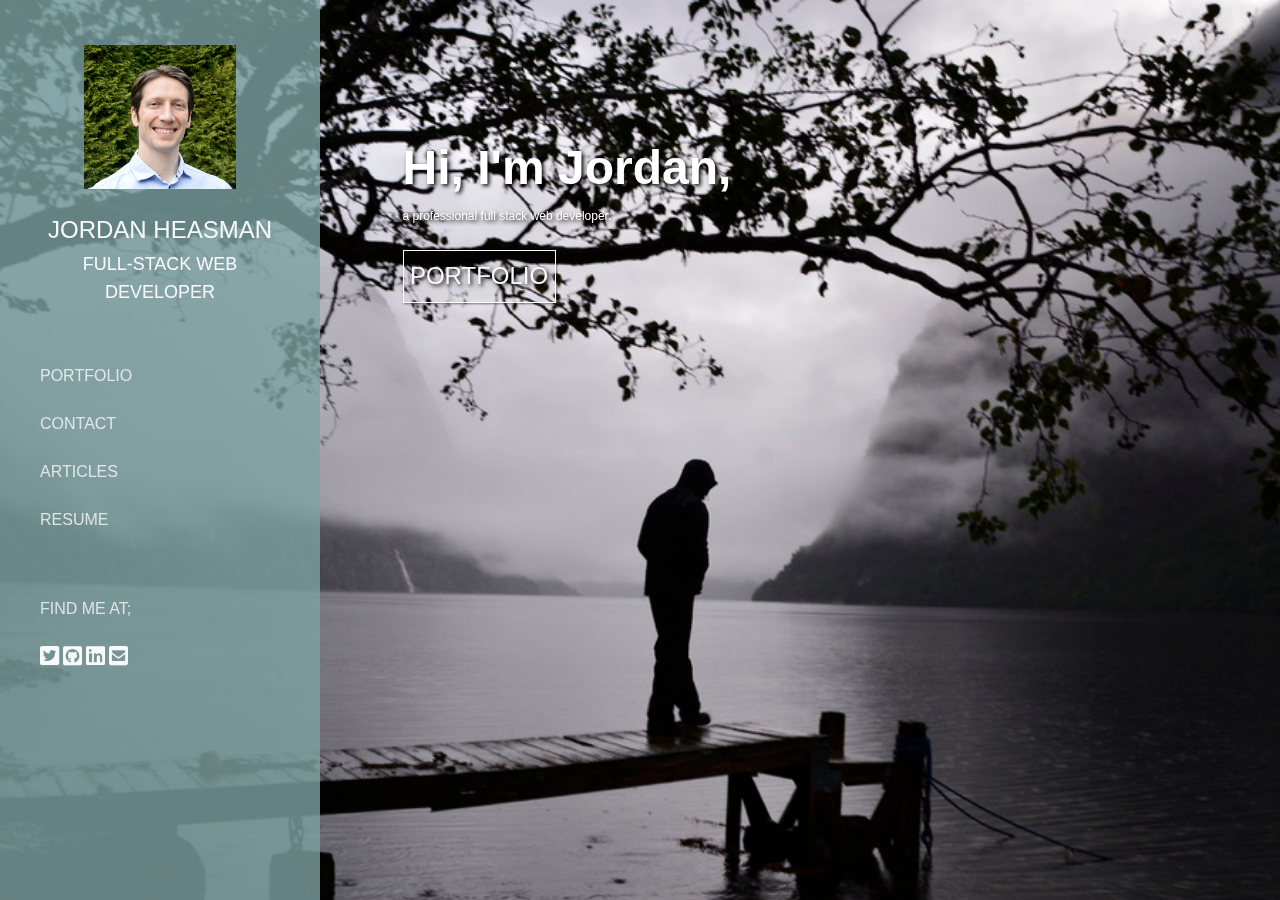
==== commit e2ff7ba4: "removed comments from html pages." ====
--- a/index.html
+++ b/index.html
@@ -25,12 +25,6 @@
 
 <body class="parent-home">
   <div class="continer-lg wrapper">
-    <!-- <div class="underlay">
-      <img class="img-fluid" src="https://images.unsplash.com/photo-1545469044-68715f789051?ixlib=rb-1.2.1&ixid=eyJhcHBfaWQiOjEyMDd9&auto=format&fit=crop&w=1950&q=80" alt="Vancouver skyline">
-    </div> -->
-    <!-- <header>
-      <h1>Portfolio of recent works</h1>
-    </header> -->
     <aside class="site-sidebar">
       <div class="site-sidebar-inner h-card">
         <div class="person">
--- a/resources/style.css
+++ b/resources/style.css
@@ -90,9 +90,12 @@
   right: 0;
   z-index: 1;
   background-image: url("./images/NorwayDocWalk.jpeg");
+  height: 100%;
+  background-position: center;
+  background-repeat: no-repeat;
+  background-size: cover;
   /* below is reflection of vancouver image */
   /* background: url('https://images.unsplash.com/photo-1545469044-68715f789051?ixlib=rb-1.2.1&ixid=eyJhcHBfaWQiOjEyMDd9&auto=format&fit=crop&w=1950&q=80') top center no-repeat #bababa; */
-  background-size: cover;
   color: #fff;
   padding-left: 110px;
   padding-top: 130px;
@@ -203,17 +206,15 @@
 }
 /*  === Portfolio styles lines 242 -304 === */
 
-/* currently scroll bar still visable */
 /* Hide scrollbar for Chrome, Safari and Opera */
-/* .parent-portfolio::-webkit-scrollbar {
+.parent-portfolio::-webkit-scrollbar {
   display: none;
-} */
-
+}
 /* Hide scrollbar for IE, Edge and Firefox */
-/* .parent-portfolio { */
-  /*-ms-overflow-style: none;*/  /* IE and Edge */
-  /*scrollbar-width: none;*/  /* Firefox */
-/* } */
+.parent-portfolio {
+  -ms-overflow-style: none;  /* IE and Edge */
+  scrollbar-width: none;  /* Firefox */
+}
 .page-title,
 .project-title {
   font-weight: 400;
